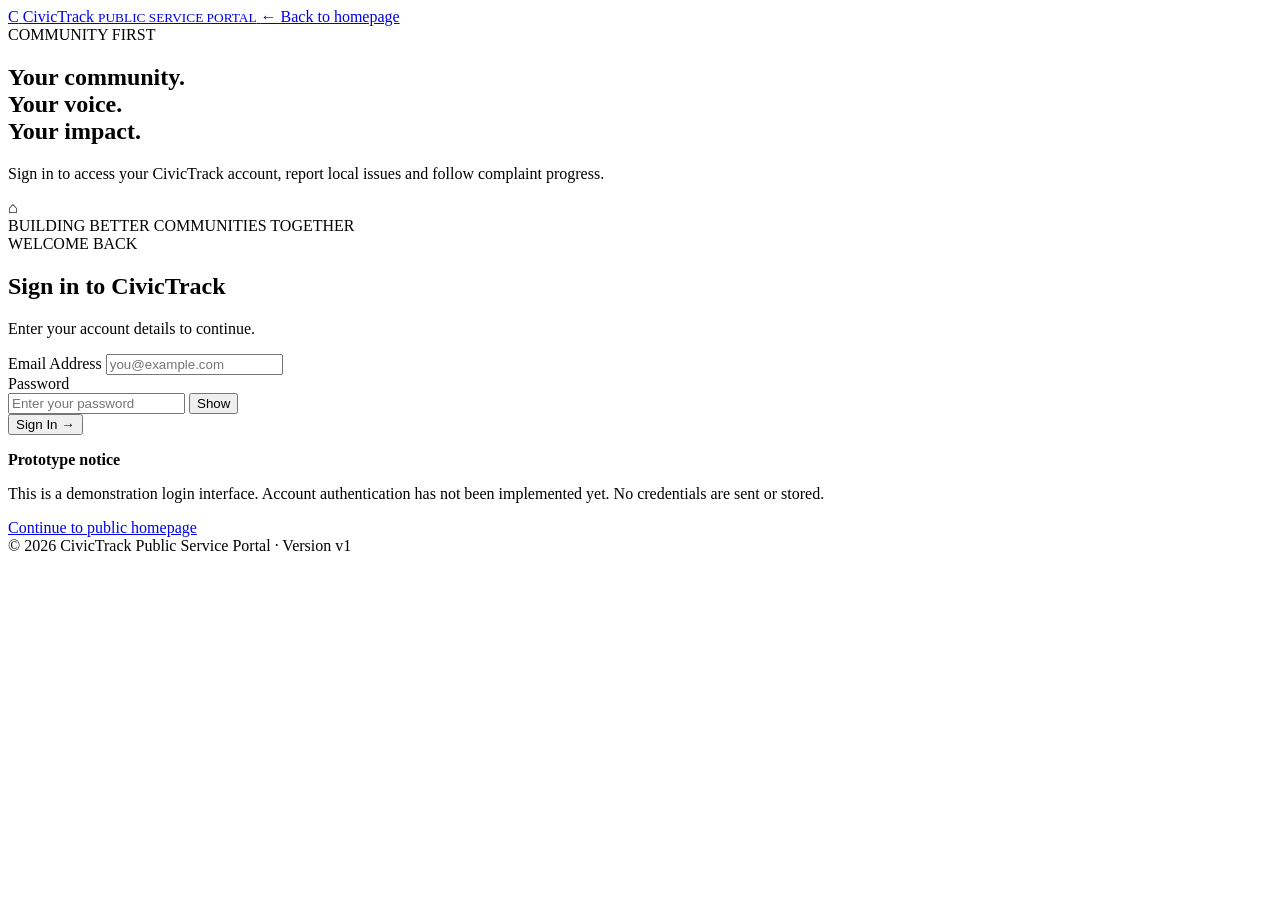
==== app/templates/login.html @ 5cceab60 "Release CivicTrack v1 frontend prototype" ====
<!DOCTYPE html>
<html lang="en">

<head>
    <meta charset="UTF-8">

    <meta
        name="viewport"
        content="width=device-width, initial-scale=1.0"
    >

    <meta
        name="description"
        content="Sign in to CivicTrack."
    >

    <title>Sign In | CivicTrack</title>

    <link rel="stylesheet" href="/static/css/style.css">
    <link rel="stylesheet" href="/static/css/auth.css">

    <script src="/static/js/auth.js" defer></script>
</head>

<body class="auth-page">

    <header class="auth-header">

        <a href="/" class="brand">

            <span class="brand-icon">C</span>

            <span class="brand-text">
                CivicTrack
                <small>PUBLIC SERVICE PORTAL</small>
            </span>

        </a>

        <a href="/" class="back-home">
            ← Back to homepage
        </a>

    </header>


    <main class="auth-layout">

        <section class="auth-intro">

            <span class="eyebrow">
                COMMUNITY FIRST
            </span>

            <h1>
                Your community.<br>
                Your voice.<br>
                Your impact.
            </h1>

            <p>
                Sign in to access your CivicTrack account,
                report local issues and follow complaint
                progress.
            </p>

            <div class="auth-decoration" aria-hidden="true">
                <span>⌂</span>
            </div>

            <div class="auth-intro-footer">
                BUILDING BETTER COMMUNITIES TOGETHER
            </div>

        </section>


        <section class="auth-card">

            <div class="auth-card-heading">

                <span class="eyebrow">
                    WELCOME BACK
                </span>

                <h2>Sign in to CivicTrack</h2>

                <p>
                    Enter your account details to continue.
                </p>

            </div>


            <form
                id="login-form"
                method="post"
                action="/templates/login.html"
            >

                <div class="auth-field">

                    <label for="email">
                        Email Address
                    </label>

                    <input
                        type="email"
                        id="email"
                        name="email"
                        placeholder="you@example.com"
                        autocomplete="username"
                        required
                    >

                </div>


                <div class="auth-field">

                    <label for="password">
                        Password
                    </label>

                    <div class="password-wrapper">

                        <input
                            type="password"
                            id="password"
                            name="password"
                            placeholder="Enter your password"
                            autocomplete="current-password"
                            required
                        >

                        <button
                            type="button"
                            id="toggle-password"
                            aria-label="Show password"
                            aria-pressed="false"
                        >
                            Show
                        </button>

                    </div>

                </div>


                <button
                    type="submit"
                    class="auth-submit"
                >
                    Sign In
                    <span aria-hidden="true">→</span>
                </button>


                <p
                    id="login-message"
                    class="auth-message"
                    role="status"
                    aria-live="polite"
                ></p>

            </form>


            <div class="auth-demo-note">

                <strong>Prototype notice</strong>

                <p>
                    This is a demonstration login interface.
                    Account authentication has not been
                    implemented yet. No credentials are sent
                    or stored.
                </p>

            </div>


            <a class="public-link" href="/">
                Continue to public homepage
            </a>

        </section>

    </main>


    <footer class="auth-footer">

        <span>© 2026 CivicTrack</span>

        <span>Public Service Portal · Version v1</span>
      

    </footer>

</body>

</html>
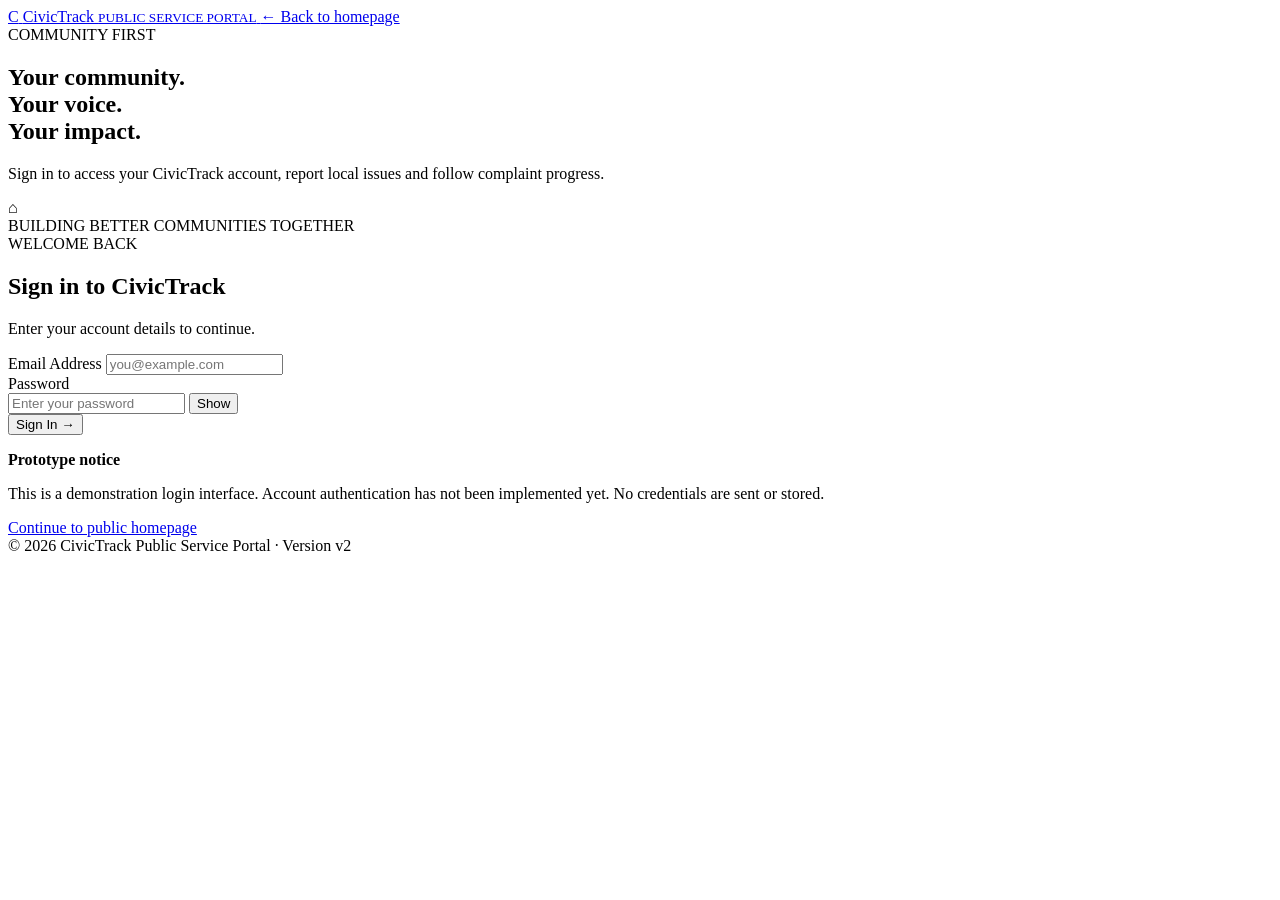
==== commit 8f44e1b9: "feat: expand CivicTrack complaint management system" ====
--- a/app/templates/login.html
+++ b/app/templates/login.html
@@ -19,6 +19,7 @@
 
     <link rel="stylesheet" href="/static/css/style.css">
     <link rel="stylesheet" href="/static/css/auth.css">
+    <link rel="stylesheet" href="/static/css/dark-theme.css">
 
     <script src="/static/js/auth.js" defer></script>
 </head>
@@ -194,7 +195,7 @@
 
         <span>© 2026 CivicTrack</span>
 
-        <span>Public Service Portal · Version v1</span>
+        <span>Public Service Portal · Version v2</span>
       
 
     </footer>
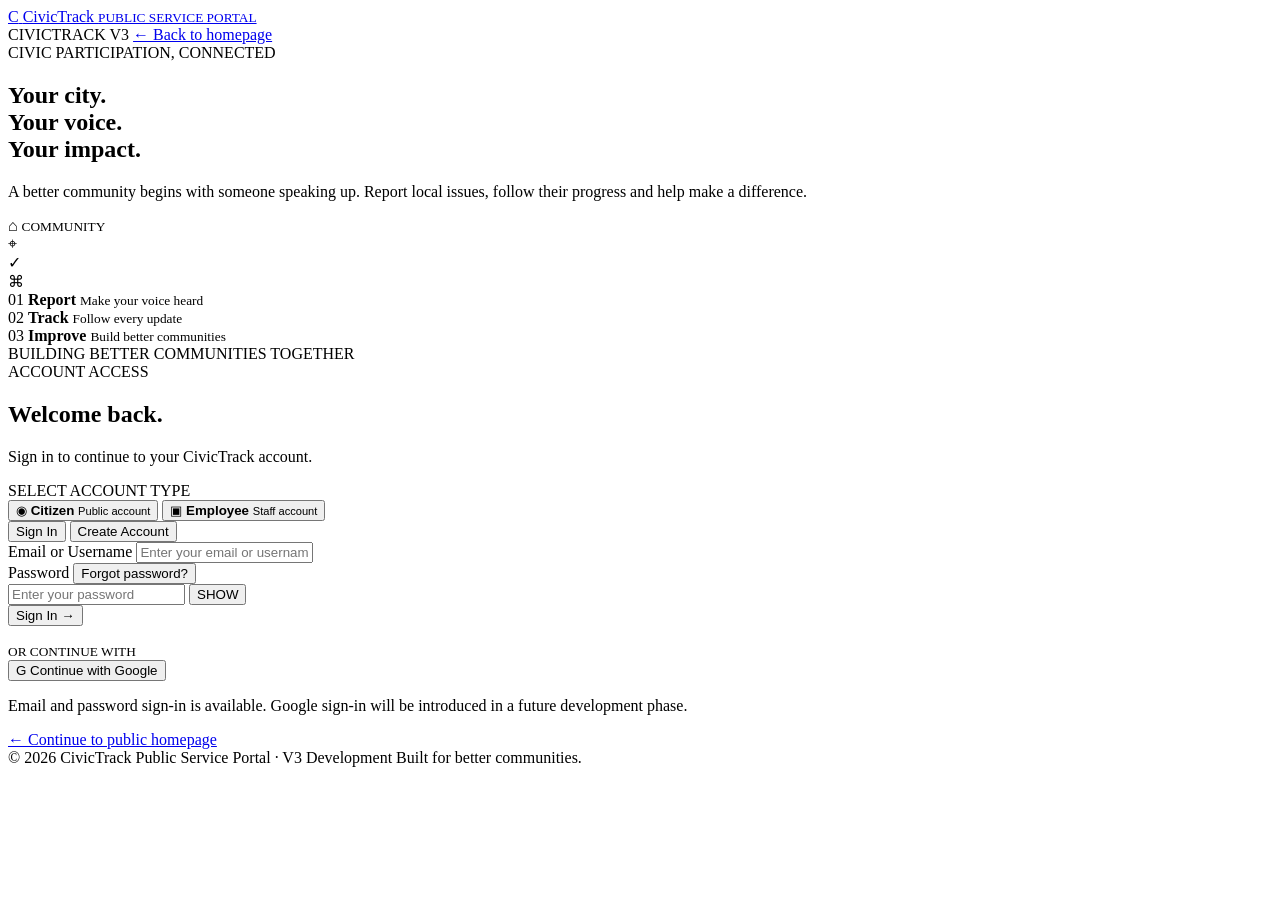
==== commit 3b78184e: "fix: include authentication services and email verification" ====
--- a/app/templates/login.html
+++ b/app/templates/login.html
@@ -1,30 +1,31 @@
-
 <!DOCTYPE html>
 <html lang="en">
 
 <head>
     <meta charset="UTF-8">
-
-    <meta
-        name="viewport"
-        content="width=device-width, initial-scale=1.0"
-    >
+    <meta name="viewport" content="width=device-width, initial-scale=1.0">
 
     <meta
         name="description"
-        content="Sign in to CivicTrack."
+        content="CivicTrack V3 - Your community, your voice, your impact."
     >
 
-    <title>Sign In | CivicTrack</title>
+    <meta name="theme-color" content="#080f1d">
+
+    <title>Authentication | CivicTrack V3</title>
 
     <link rel="stylesheet" href="/static/css/style.css">
+    <link rel="stylesheet" href="/static/css/dark-theme.css">
     <link rel="stylesheet" href="/static/css/auth.css">
-    <link rel="stylesheet" href="/static/css/dark-theme.css">
 
     <script src="/static/js/auth.js" defer></script>
 </head>
 
 <body class="auth-page">
+
+    <!-- ======================================
+         HEADER
+    ======================================= -->
 
     <header class="auth-header">
 
@@ -39,168 +40,497 @@
 
         </a>
 
-        <a href="/" class="back-home">
-            ← Back to homepage
-        </a>
+        <div class="header-right">
+            <span class="system-status">
+                <span class="status-dot"></span>
+                CIVICTRACK V3
+            </span>
+
+            <a href="/" class="back-home">
+                ← Back to homepage
+            </a>
+        </div>
 
     </header>
 
 
+    <!-- ======================================
+         MAIN AUTHENTICATION LAYOUT
+    ======================================= -->
+
     <main class="auth-layout">
 
-        <section class="auth-intro">
-
-            <span class="eyebrow">
-                COMMUNITY FIRST
-            </span>
-
-            <h1>
-                Your community.<br>
-                Your voice.<br>
-                Your impact.
-            </h1>
-
-            <p>
-                Sign in to access your CivicTrack account,
-                report local issues and follow complaint
-                progress.
-            </p>
-
-            <div class="auth-decoration" aria-hidden="true">
-                <span>⌂</span>
+        <!-- LEFT SIDE -->
+
+        <section class="auth-visual">
+
+            <div class="visual-content">
+
+                <span class="eyebrow">
+                    CIVIC PARTICIPATION, CONNECTED
+                </span>
+
+                <h1>
+                    Your city.<br>
+                    Your voice.<br>
+                    <span>Your impact.</span>
+                </h1>
+
+                <p class="visual-description">
+                    A better community begins with someone
+                    speaking up. Report local issues, follow
+                    their progress and help make a difference.
+                </p>
+
+
+                <!-- DECORATIVE VISUAL -->
+
+                <div class="city-visual" aria-hidden="true">
+
+                    <div class="orbit orbit-one"></div>
+                    <div class="orbit orbit-two"></div>
+
+                    <div class="visual-center">
+                        <span>⌂</span>
+                        <small>COMMUNITY</small>
+                    </div>
+
+                    <div class="floating-icon icon-one">⌖</div>
+                    <div class="floating-icon icon-two">✓</div>
+                    <div class="floating-icon icon-three">⌘</div>
+
+                </div>
+
+
+                <!-- FEATURE INDICATORS -->
+
+                <div class="visual-features">
+
+                    <div class="visual-feature">
+                        <span class="feature-icon">01</span>
+                        <span>
+                            <strong>Report</strong>
+                            <small>Make your voice heard</small>
+                        </span>
+                    </div>
+
+                    <div class="visual-feature">
+                        <span class="feature-icon">02</span>
+                        <span>
+                            <strong>Track</strong>
+                            <small>Follow every update</small>
+                        </span>
+                    </div>
+
+                    <div class="visual-feature">
+                        <span class="feature-icon">03</span>
+                        <span>
+                            <strong>Improve</strong>
+                            <small>Build better communities</small>
+                        </span>
+                    </div>
+
+                </div>
+
             </div>
 
-            <div class="auth-intro-footer">
+
+            <div class="visual-footer">
                 BUILDING BETTER COMMUNITIES TOGETHER
             </div>
 
         </section>
 
 
-        <section class="auth-card">
-
-            <div class="auth-card-heading">
-
-                <span class="eyebrow">
-                    WELCOME BACK
-                </span>
-
-                <h2>Sign in to CivicTrack</h2>
-
-                <p>
-                    Enter your account details to continue.
-                </p>
-
-            </div>
-
-
-            <form
-                id="login-form"
-                method="post"
-                action="/templates/login.html"
-            >
+        <!-- RIGHT SIDE -->
+
+        <section class="auth-panel">
+
+            <div class="auth-card">
+
+                <!-- HEADING -->
+
+                <div class="auth-card-heading">
+
+                    <span class="eyebrow">
+                        ACCOUNT ACCESS
+                    </span>
+
+                    <h2 id="auth-heading">
+                        Welcome back.
+                    </h2>
+
+                    <p id="auth-subheading">
+                        Sign in to continue to your CivicTrack account.
+                    </p>
+
+                </div>
+
+
+                <!-- ACCOUNT TYPE -->
 
                 <div class="auth-field">
 
-                    <label for="email">
-                        Email Address
+                    <label class="section-label">
+                        SELECT ACCOUNT TYPE
                     </label>
 
-                    <input
-                        type="email"
-                        id="email"
-                        name="email"
-                        placeholder="you@example.com"
-                        autocomplete="username"
-                        required
-                    >
+                    <div class="role-selector">
+
+                        <button
+                            type="button"
+                            class="role-option active"
+                            data-role="citizen"
+                            aria-pressed="true"
+                        >
+                            <span class="role-icon">◉</span>
+                            <span>
+                                <strong>Citizen</strong>
+                                <small>Public account</small>
+                            </span>
+                        </button>
+
+                        <button
+                            type="button"
+                            class="role-option"
+                            data-role="employee"
+                            aria-pressed="false"
+                        >
+                            <span class="role-icon">▣</span>
+                            <span>
+                                <strong>Employee</strong>
+                                <small>Staff account</small>
+                            </span>
+                        </button>
+
+                    </div>
 
                 </div>
 
 
-                <div class="auth-field">
-
-                    <label for="password">
-                        Password
-                    </label>
-
-                    <div class="password-wrapper">
+                <!-- LOGIN / REGISTER TABS -->
+
+                <div class="auth-tabs">
+
+                    <button
+                        type="button"
+                        class="auth-tab active"
+                        data-mode="login"
+                        aria-pressed="true"
+                    >
+                        Sign In
+                    </button>
+
+                    <button
+                        type="button"
+                        class="auth-tab"
+                        data-mode="register"
+                        aria-pressed="false"
+                    >
+                        Create Account
+                    </button>
+
+                </div>
+
+
+                <!-- AUTHENTICATION FORM -->
+
+                <form id="auth-form" novalidate>
+
+                    <!-- FULL NAME -->
+
+                    <div
+                        class="auth-field"
+                        id="full-name-field"
+                        hidden
+                    >
+
+                        <label for="full-name">
+                            Full Name
+                        </label>
 
                         <input
-                            type="password"
-                            id="password"
-                            name="password"
-                            placeholder="Enter your password"
-                            autocomplete="current-password"
+                            type="text"
+                            id="full-name"
+                            name="full_name"
+                            placeholder="Enter your full name"
+                            autocomplete="name"
+                            maxlength="100"
+                        >
+
+                    </div>
+
+
+                    <!-- USERNAME -->
+
+                    <div
+                        class="auth-field"
+                        id="username-field"
+                        hidden
+                    >
+
+                        <label for="username">
+                            Choose Username
+                        </label>
+
+                        <input
+                            type="text"
+                            id="username"
+                            name="username"
+                            placeholder="Choose a username"
+                            autocomplete="username"
+                            minlength="3"
+                            maxlength="30"
+                        >
+
+                    </div>
+
+
+                    <!-- EMAIL / USERNAME LOGIN -->
+
+                    <div class="auth-field" id="identity-field">
+
+                        <label for="identity" id="identity-label">
+                            Email or Username
+                        </label>
+
+                        <input
+                            type="text"
+                            id="identity"
+                            name="identity"
+                            placeholder="Enter your email or username"
+                            autocomplete="username"
                             required
                         >
 
-                        <button
-                            type="button"
-                            id="toggle-password"
-                            aria-label="Show password"
-                            aria-pressed="false"
+                    </div>
+
+
+                    <!-- EMPLOYEE DEPARTMENT -->
+
+                    <div
+                        class="auth-field"
+                        id="department-field"
+                        hidden
+                    >
+
+                        <label for="department">
+                            Department
+                        </label>
+
+                        <select
+                            id="department"
+                            name="department"
                         >
-                            Show
-                        </button>
-
-                    </div>
-
+                            <option value="">Select department</option>
+                            <option value="Public Works">Public Works</option>
+                            <option value="Electrical">Electrical</option>
+                            <option value="Water Supply">Water Supply</option>
+                            <option value="Drainage">Drainage</option>
+                            <option value="Sanitation">Sanitation</option>
+                            <option value="General Services">General Services</option>
+                        </select>
+
+                    </div>
+
+
+                    <!-- PASSWORD -->
+
+                    <div class="auth-field">
+
+                        <div class="field-heading">
+
+                            <label for="password">
+                                Password
+                            </label>
+
+                            <button
+                                type="button"
+                                class="forgot-password"
+                                id="forgot-password"
+                            >
+                                Forgot password?
+                            </button>
+
+                        </div>
+
+                        <div class="password-wrapper">
+
+                            <input
+                                type="password"
+                                id="password"
+                                name="password"
+                                placeholder="Enter your password"
+                                autocomplete="current-password"
+                                minlength="8"
+                                required
+                            >
+
+                            <button
+                                type="button"
+                                class="toggle-password"
+                                data-target="password"
+                                aria-label="Show password"
+                                aria-pressed="false"
+                            >
+                                SHOW
+                            </button>
+
+                        </div>
+
+                    </div>
+
+
+                    <!-- CONFIRM PASSWORD -->
+
+                    <div
+                        class="auth-field"
+                        id="confirm-password-field"
+                        hidden
+                    >
+
+                        <label for="confirm-password">
+                            Confirm Password
+                        </label>
+
+                        <div class="password-wrapper">
+
+                            <input
+                                type="password"
+                                id="confirm-password"
+                                name="confirm_password"
+                                placeholder="Re-enter your password"
+                                autocomplete="new-password"
+                                minlength="8"
+                            >
+
+                            <button
+                                type="button"
+                                class="toggle-password"
+                                data-target="confirm-password"
+                                aria-label="Show password"
+                                aria-pressed="false"
+                            >
+                                SHOW
+                            </button>
+
+                        </div>
+
+                    </div>
+
+
+                    <!-- EMPLOYEE APPROVAL NOTICE -->
+
+                    <div
+                        class="employee-notice"
+                        id="employee-notice"
+                        hidden
+                    >
+
+                        <span class="notice-icon">!</span>
+
+                        <p>
+                            Employee registrations require
+                            administrator approval before
+                            employee access is activated.
+                        </p>
+
+                    </div>
+
+
+                    <!-- SUBMIT BUTTON -->
+
+                    <button
+                        type="submit"
+                        class="auth-submit"
+                        id="auth-submit"
+                    >
+                        <span id="submit-text">Sign In</span>
+                        <span class="submit-arrow">→</span>
+                    </button>
+
+
+                    <!-- FORM MESSAGE -->
+
+                    <p
+                        id="auth-message"
+                        class="auth-message"
+                        role="status"
+                        aria-live="polite"
+                    ></p>
+
+                </form>
+
+
+                <!-- SEPARATOR -->
+
+                <div class="auth-divider">
+                    <span></span>
+                    <small>OR CONTINUE WITH</small>
+                    <span></span>
                 </div>
 
 
+                <!-- GOOGLE LOGIN -->
+
                 <button
-                    type="submit"
-                    class="auth-submit"
+                    type="button"
+                    class="google-button"
+                    id="google-login"
                 >
-                    Sign In
-                    <span aria-hidden="true">→</span>
+
+                    <span class="google-mark">G</span>
+
+                    <span>Continue with Google</span>
+
                 </button>
 
 
-                <p
-                    id="login-message"
-                    class="auth-message"
-                    role="status"
-                    aria-live="polite"
-                ></p>
-
-            </form>
-
-
-            <div class="auth-demo-note">
-
-                <strong>Prototype notice</strong>
-
-                <p>
-                    This is a demonstration login interface.
-                    Account authentication has not been
-                    implemented yet. No credentials are sent
-                    or stored.
-                </p>
+                <!-- INFORMATION -->
+               
+               <!-- INFORMATION -->
+
+<div class="auth-demo-note">
+
+    <span class="demo-indicator"></span>
+
+    <p>
+        Email and password sign-in is available.
+        Google sign-in will be introduced in a
+        future development phase.
+    </p>
+
+</div>
+                
+
+
+                <a class="public-link" href="/">
+                    ← Continue to public homepage
+                </a>
 
             </div>
 
-
-            <a class="public-link" href="/">
-                Continue to public homepage
-            </a>
-
         </section>
 
     </main>
 
 
+    <!-- ======================================
+         FOOTER
+    ======================================= -->
+
     <footer class="auth-footer">
 
         <span>© 2026 CivicTrack</span>
 
-        <span>Public Service Portal · Version v2</span>
-      
+        <span>
+            Public Service Portal · V3 Development
+        </span>
+
+        <span>Built for better communities.</span>
 
     </footer>
 
 </body>
 
 </html>
-
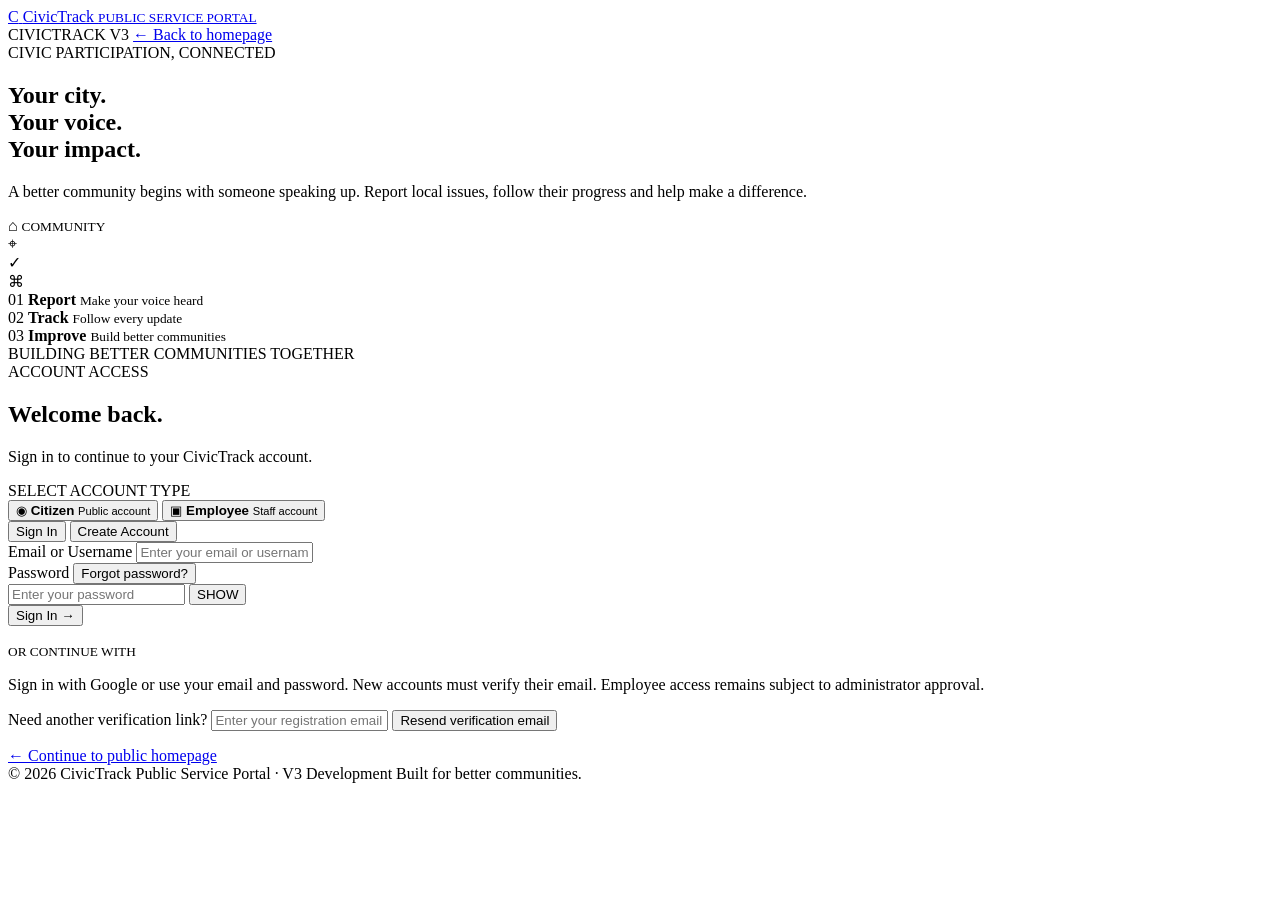
==== commit 69067d33: "feat: integrate Google OAuth and Resend email verification" ====
--- a/app/templates/login.html
+++ b/app/templates/login.html
@@ -473,17 +473,12 @@
 
                 <!-- GOOGLE LOGIN -->
 
-                <button
-                    type="button"
+                <div
                     class="google-button"
                     id="google-login"
-                >
-
-                    <span class="google-mark">G</span>
-
-                    <span>Continue with Google</span>
-
-                </button>
+                    role="group"
+                    aria-label="Continue with Google"
+                ></div>
 
 
                 <!-- INFORMATION -->
@@ -495,11 +490,26 @@
     <span class="demo-indicator"></span>
 
     <p>
-        Email and password sign-in is available.
-        Google sign-in will be introduced in a
-        future development phase.
+        Sign in with Google or use your email and password.
+        New accounts must verify their email. Employee access
+        remains subject to administrator approval.
     </p>
 
+</div>
+
+<div class="resend-verification">
+    <label for="resend-email">Need another verification link?</label>
+    <input
+        type="email"
+        id="resend-email"
+        name="resend_email"
+        placeholder="Enter your registration email"
+        autocomplete="email"
+    >
+    <button type="button" id="resend-verification-button">
+        Resend verification email
+    </button>
+    <p id="resend-message" role="status" aria-live="polite"></p>
 </div>
                 
 
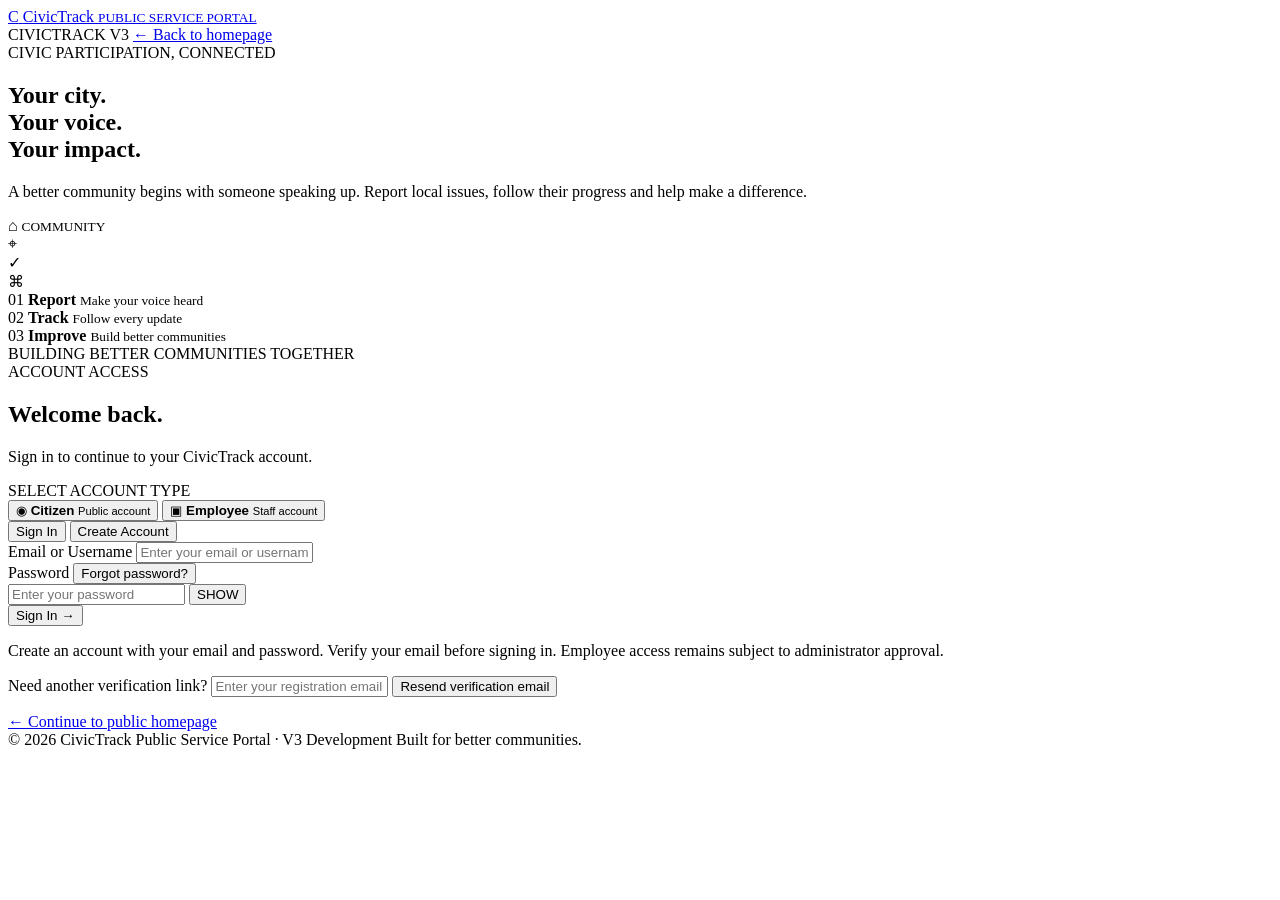
==== commit 17a7f67c: "Remove Google login option" ====
--- a/app/templates/login.html
+++ b/app/templates/login.html
@@ -462,25 +462,6 @@
                 </form>
 
 
-                <!-- SEPARATOR -->
-
-                <div class="auth-divider">
-                    <span></span>
-                    <small>OR CONTINUE WITH</small>
-                    <span></span>
-                </div>
-
-
-                <!-- GOOGLE LOGIN -->
-
-                <div
-                    class="google-button"
-                    id="google-login"
-                    role="group"
-                    aria-label="Continue with Google"
-                ></div>
-
-
                 <!-- INFORMATION -->
                
                <!-- INFORMATION -->
@@ -490,8 +471,8 @@
     <span class="demo-indicator"></span>
 
     <p>
-        Sign in with Google or use your email and password.
-        New accounts must verify their email. Employee access
+        Create an account with your email and password.
+        Verify your email before signing in. Employee access
         remains subject to administrator approval.
     </p>
 
